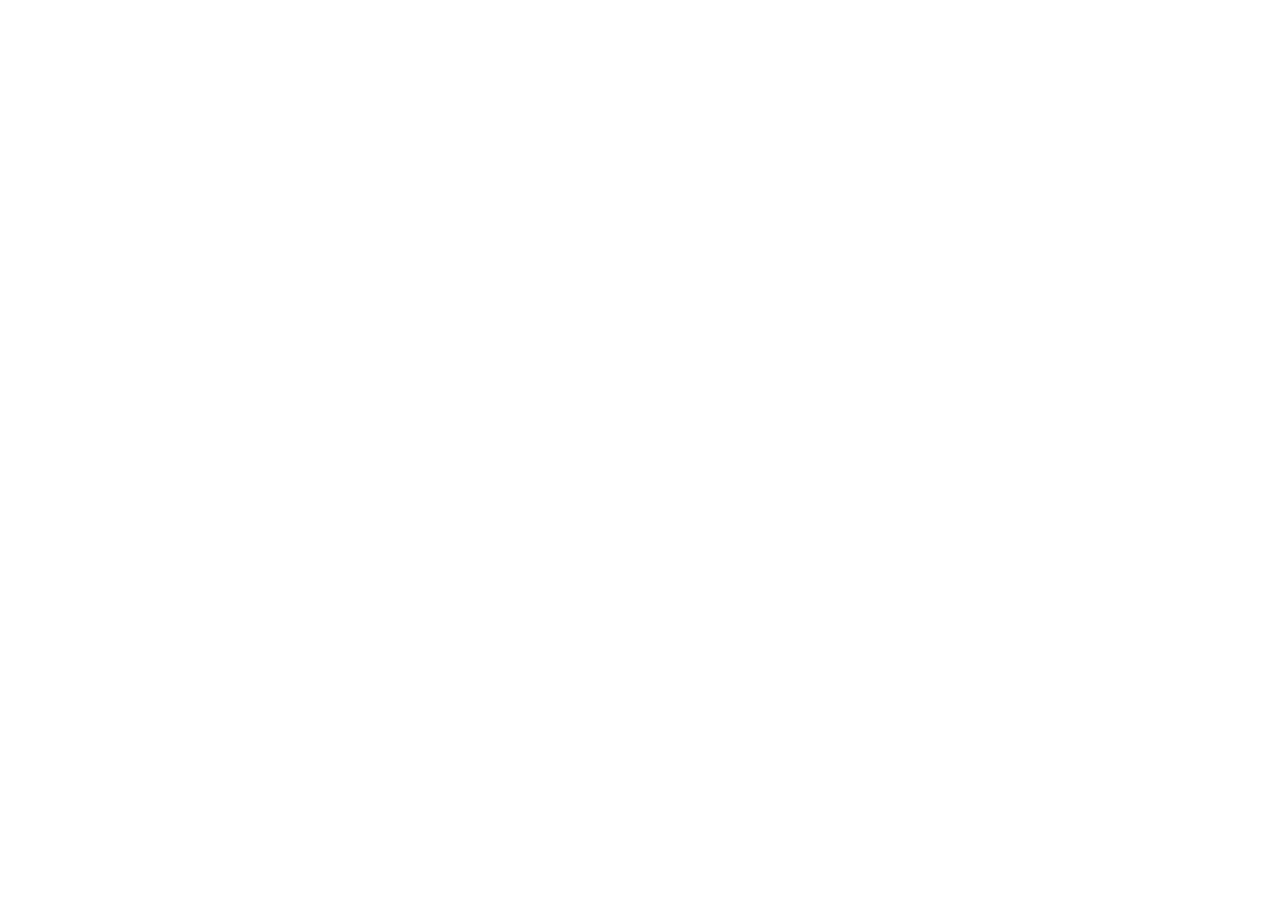
==== app/web/index.html @ 607d330f "Add Phase 6 Flutter app shell with Firebase Auth and chat UI - Chat screen with governing body selec" ====
<!DOCTYPE html>
<html>
<head>
  <!--
    If you are serving your web app in a path other than the root, change the
    href value below to reflect the base path you are serving from.

    The path provided below has to start and end with a slash "/" in order for
    it to work correctly.

    For more details:
    * https://developer.mozilla.org/en-US/docs/Web/HTML/Element/base

    This is a placeholder for base href that will be replaced by the value of
    the `--base-href` argument provided to `flutter build`.
  -->
  <base href="$FLUTTER_BASE_HREF">

  <meta charset="UTF-8">
  <meta content="IE=Edge" http-equiv="X-UA-Compatible">
  <meta name="description" content="A new Flutter project.">

  <!-- iOS meta tags & icons -->
  <meta name="mobile-web-app-capable" content="yes">
  <meta name="apple-mobile-web-app-status-bar-style" content="black">
  <meta name="apple-mobile-web-app-title" content="rules_lookup">
  <link rel="apple-touch-icon" href="icons/Icon-192.png">

  <!-- Favicon -->
  <link rel="icon" type="image/png" href="favicon.png"/>

  <title>rules_lookup</title>
  <link rel="manifest" href="manifest.json">
</head>
<body>
  <script src="flutter_bootstrap.js" async></script>
</body>
</html>
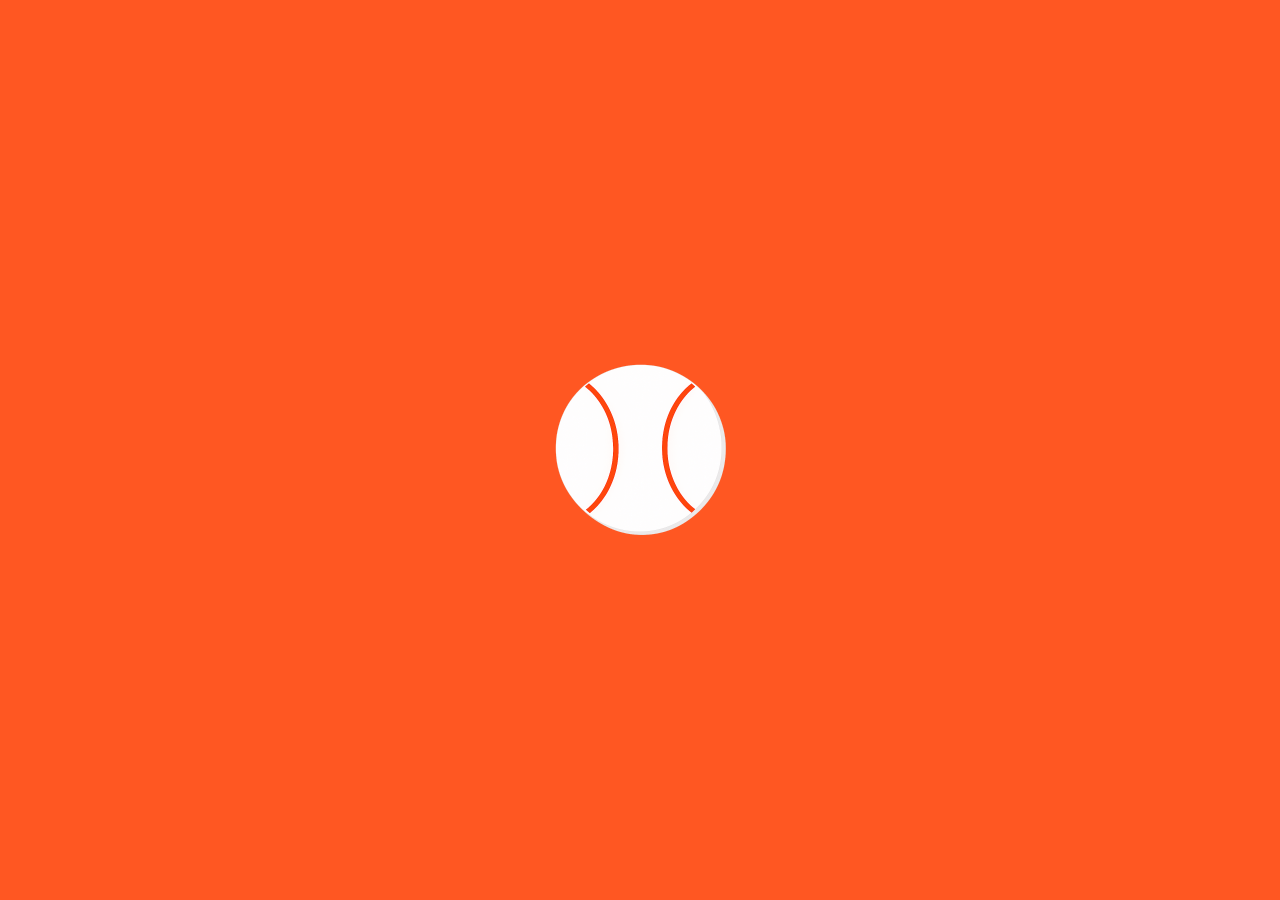
==== commit f82c68e0: "Add app icon, splash screen, and rename display name to RulesAI Co-Authored-By: Claude Sonnet 4.6 <n" ====
--- a/app/web/index.html
+++ b/app/web/index.html
@@ -1,6 +1,4 @@
-<!DOCTYPE html>
-<html>
-<head>
+<!DOCTYPE html><html><head>
   <!--
     If you are serving your web app in a path other than the root, change the
     href value below to reflect the base path you are serving from.
@@ -27,12 +25,93 @@
   <link rel="apple-touch-icon" href="icons/Icon-192.png">
 
   <!-- Favicon -->
-  <link rel="icon" type="image/png" href="favicon.png"/>
+  <link rel="icon" type="image/png" href="favicon.png">
 
   <title>rules_lookup</title>
   <link rel="manifest" href="manifest.json">
+  
+  
+  <meta content="width=device-width, initial-scale=1.0, maximum-scale=1.0, user-scalable=no" name="viewport">
+  
+  
+  
+  
+  <style id="splash-screen-style">
+    html {
+      height: 100%
+    }
+
+    body {
+      margin: 0;
+      min-height: 100%;
+      background-color: #FF5722;
+          background-size: 100% 100%;
+    }
+
+    .center {
+      margin: 0;
+      position: absolute;
+      top: 50%;
+      left: 50%;
+      -ms-transform: translate(-50%, -50%);
+      transform: translate(-50%, -50%);
+    }
+
+    .contain {
+      display:block;
+      width:100%; height:100%;
+      object-fit: contain;
+    }
+
+    .stretch {
+      display:block;
+      width:100%; height:100%;
+    }
+
+    .cover {
+      display:block;
+      width:100%; height:100%;
+      object-fit: cover;
+    }
+
+    .bottom {
+      position: absolute;
+      bottom: 0;
+      left: 50%;
+      -ms-transform: translate(-50%, 0);
+      transform: translate(-50%, 0);
+    }
+
+    .bottomLeft {
+      position: absolute;
+      bottom: 0;
+      left: 0;
+    }
+
+    .bottomRight {
+      position: absolute;
+      bottom: 0;
+      right: 0;
+    }
+  </style>
+  <script id="splash-screen-script">
+    function removeSplashFromWeb() {
+      document.getElementById("splash")?.remove();
+      document.getElementById("splash-branding")?.remove();
+      document.body.style.background = "transparent";
+    }
+  </script>
 </head>
 <body>
-  <script src="flutter_bootstrap.js" async></script>
-</body>
-</html>
+  <picture id="splash">
+      <source srcset="splash/img/light-1x.png 1x, splash/img/light-2x.png 2x, splash/img/light-3x.png 3x, splash/img/light-4x.png 4x" media="(prefers-color-scheme: light)">
+      <source srcset="splash/img/dark-1x.png 1x, splash/img/dark-2x.png 2x, splash/img/dark-3x.png 3x, splash/img/dark-4x.png 4x" media="(prefers-color-scheme: dark)">
+      <img class="center" aria-hidden="true" src="splash/img/light-1x.png" alt="">
+  </picture>
+  
+  
+  
+  <script src="flutter_bootstrap.js" async=""></script>
+
+
+</body></html>
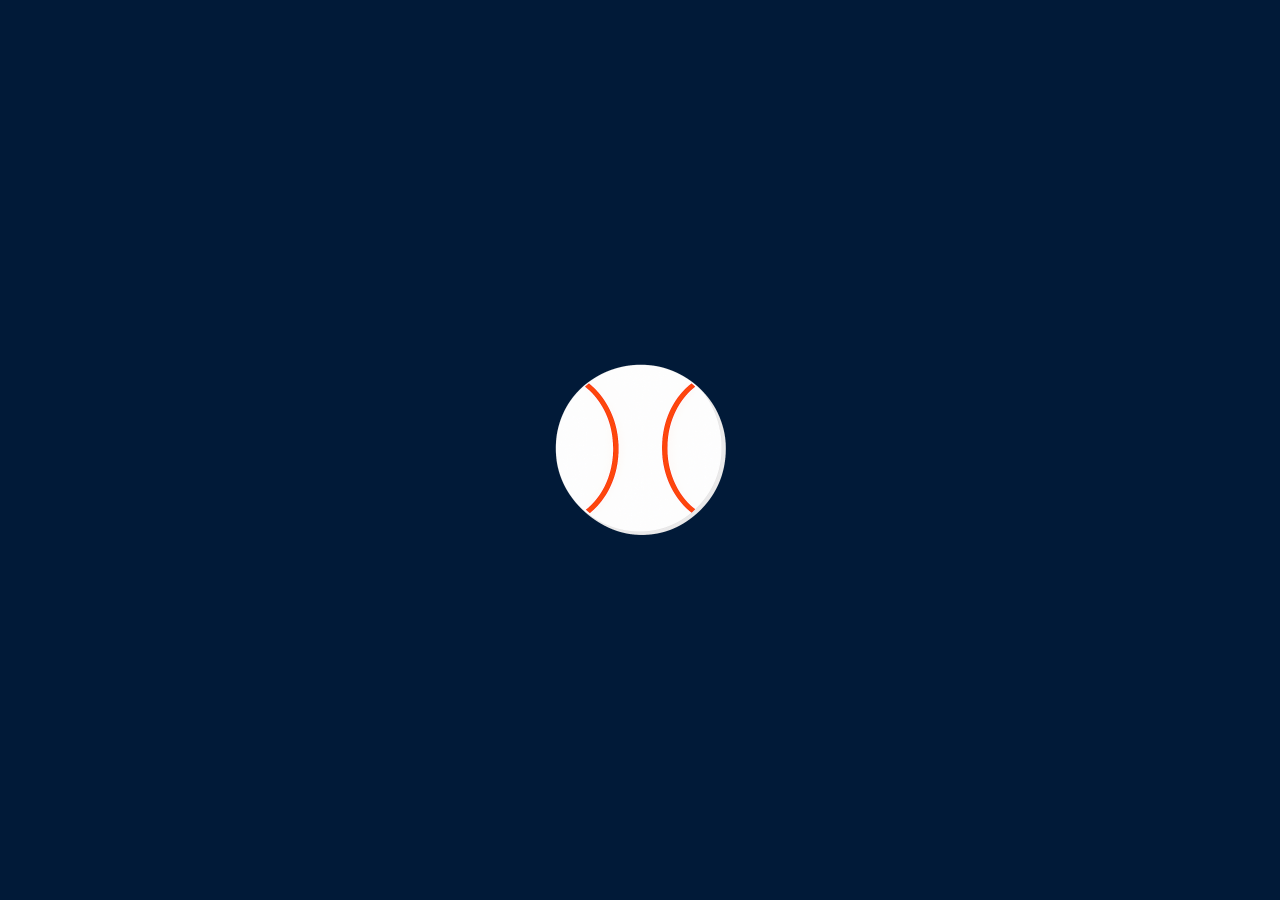
==== commit 05963a27: "Update branding: new logo, blue color scheme, and UI copy polish Replaces orange baseball icon and d" ====
--- a/app/web/index.html
+++ b/app/web/index.html
@@ -36,6 +36,8 @@
   
   
   
+  
+  
   <style id="splash-screen-style">
     html {
       height: 100%
@@ -44,7 +46,7 @@
     body {
       margin: 0;
       min-height: 100%;
-      background-color: #FF5722;
+      background-color: #011A38;
           background-size: 100% 100%;
     }
 
@@ -111,6 +113,7 @@
   
   
   
+  
   <script src="flutter_bootstrap.js" async=""></script>
 
 
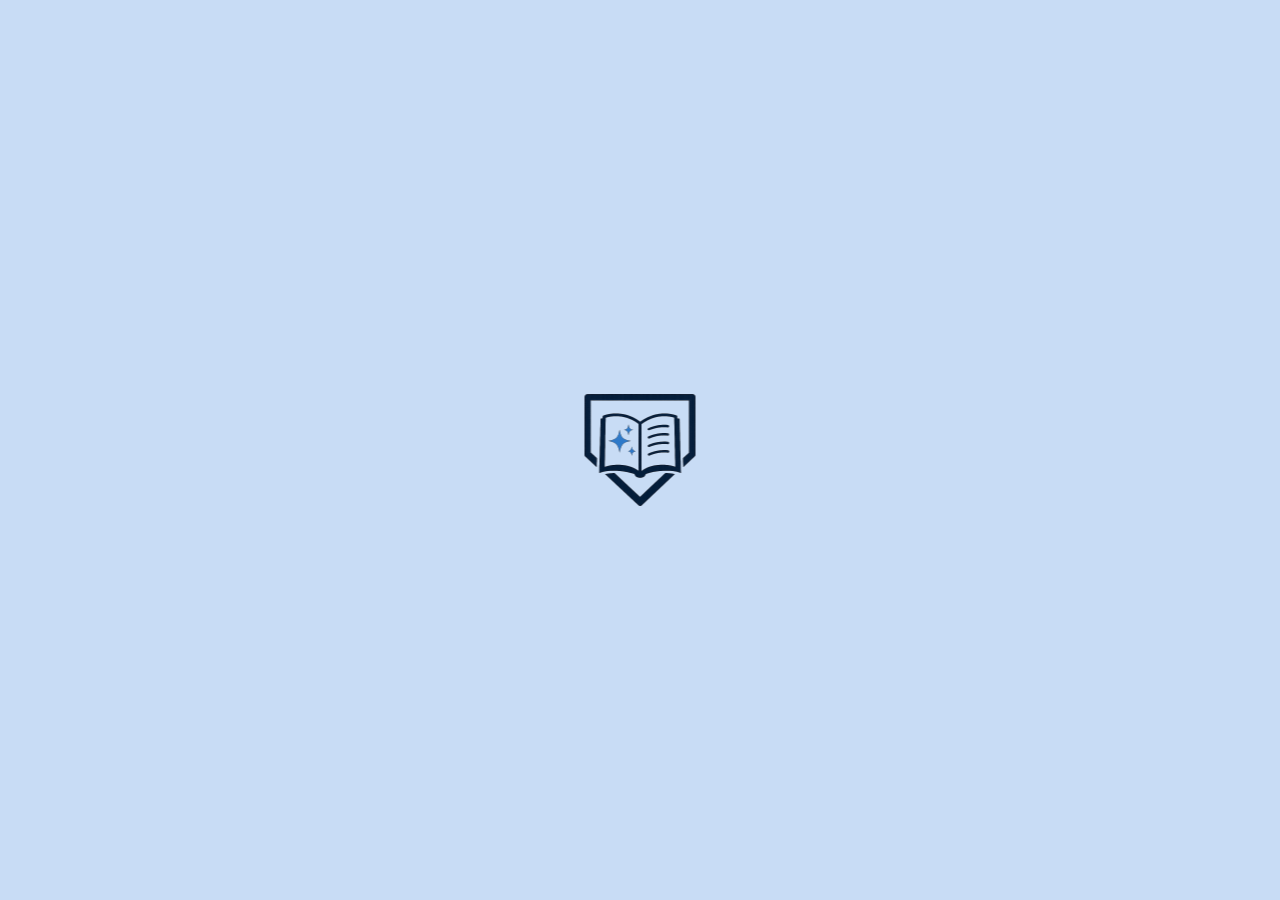
==== commit 7506f38e: "UI polish: updated app icon, splash screen, and chat bubble color Replaces app icon with new version" ====
--- a/app/web/index.html
+++ b/app/web/index.html
@@ -38,6 +38,12 @@
   
   
   
+  
+  
+  
+  
+  
+  
   <style id="splash-screen-style">
     html {
       height: 100%
@@ -46,7 +52,7 @@
     body {
       margin: 0;
       min-height: 100%;
-      background-color: #011A38;
+      background-color: #C8DCF5;
           background-size: 100% 100%;
     }
 
@@ -114,6 +120,9 @@
   
   
   
+  
+  
+  
   <script src="flutter_bootstrap.js" async=""></script>
 
 
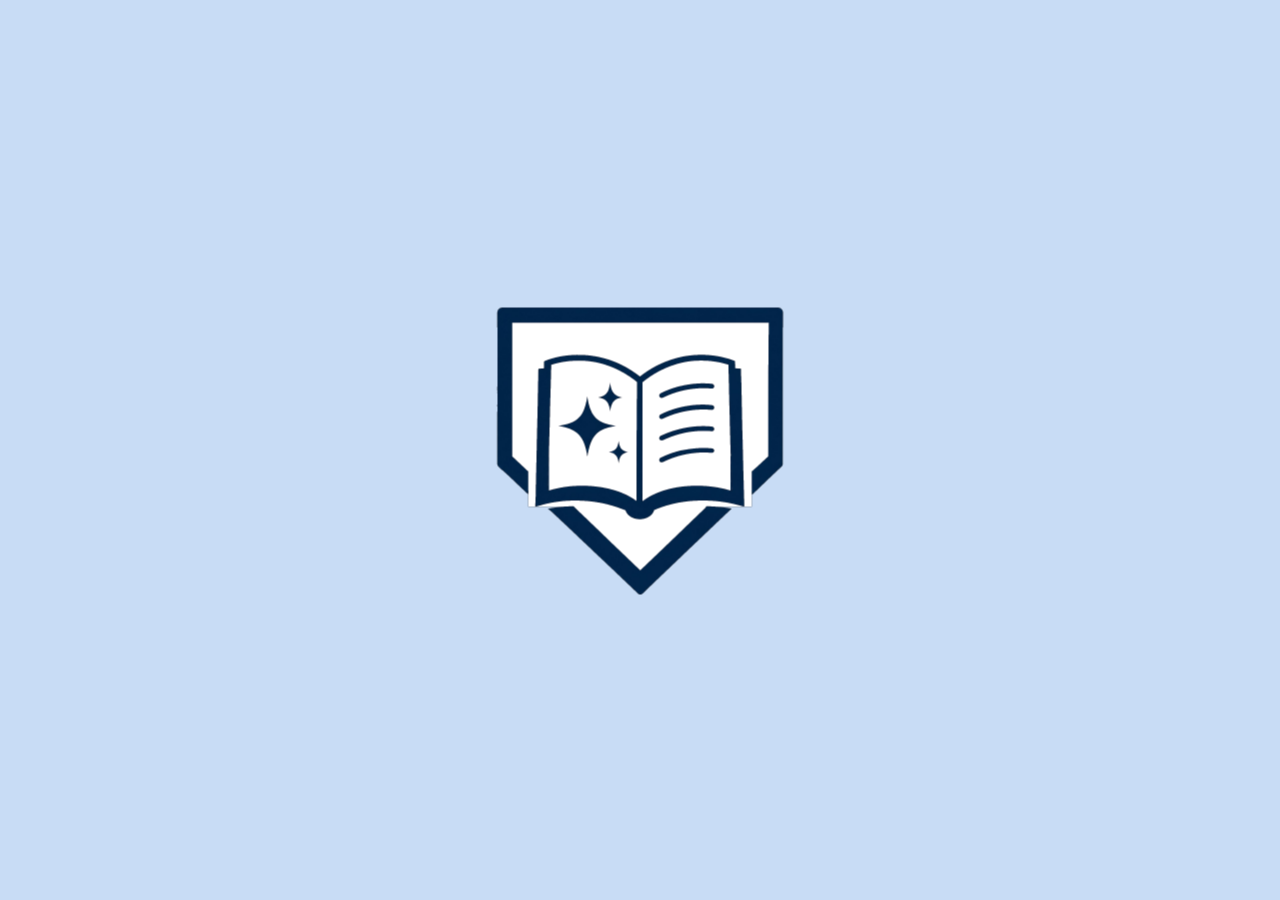
==== commit 50e7cc0f: "Update logo and app icon with transparent PNGs; regenerate all assets Replaces logo.png and app_icon" ====
--- a/app/web/index.html
+++ b/app/web/index.html
@@ -32,6 +32,10 @@
   
   
   <meta content="width=device-width, initial-scale=1.0, maximum-scale=1.0, user-scalable=no" name="viewport">
+  
+  
+  
+  
   
   
   
@@ -123,6 +127,8 @@
   
   
   
+  
+  
   <script src="flutter_bootstrap.js" async=""></script>
 
 
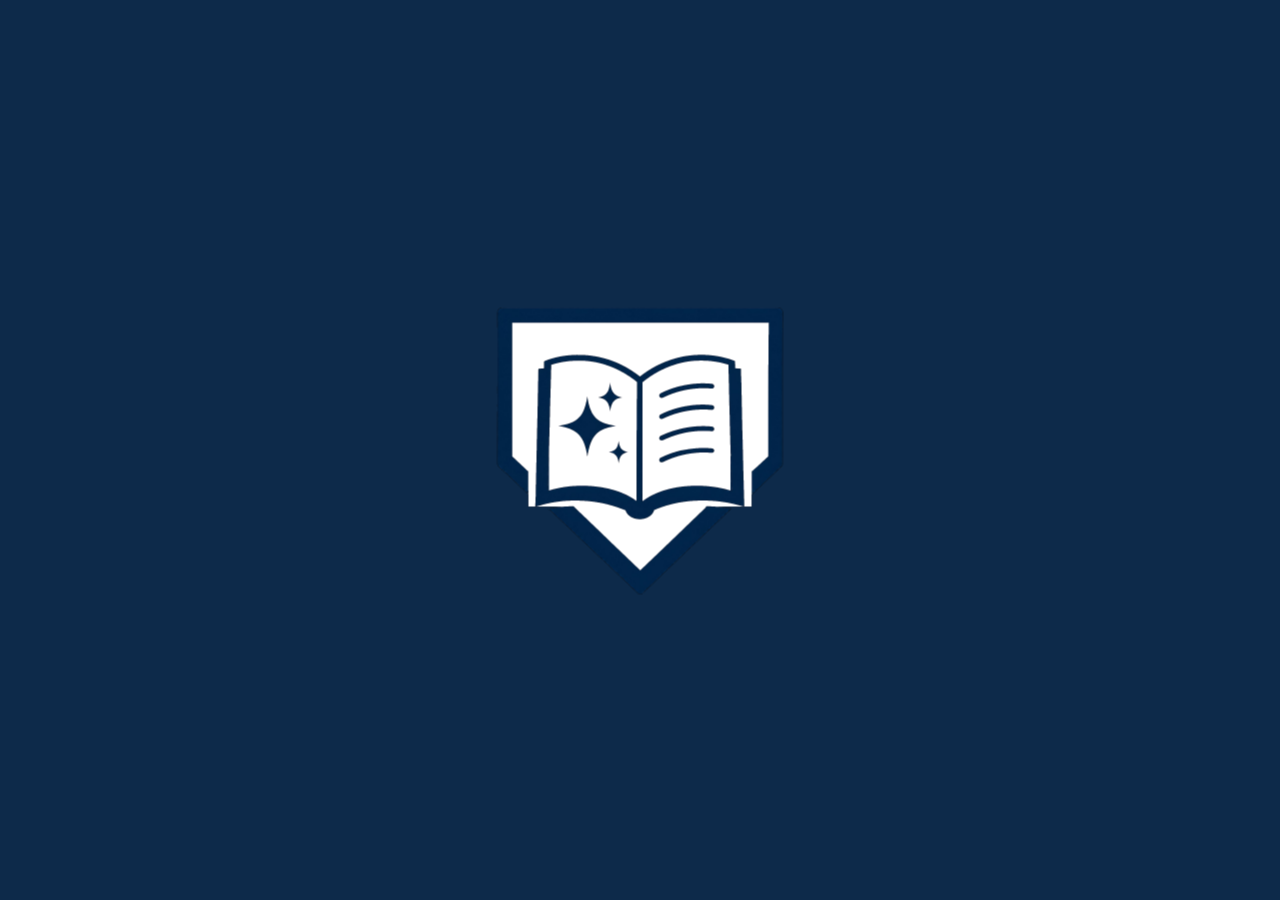
==== commit cfbc3981: "Wire RevenueCat to dedicated project and update splash to navy background - Point SDK to new RulesAI" ====
--- a/app/web/index.html
+++ b/app/web/index.html
@@ -48,6 +48,8 @@
   
   
   
+  
+  
   <style id="splash-screen-style">
     html {
       height: 100%
@@ -56,7 +58,7 @@
     body {
       margin: 0;
       min-height: 100%;
-      background-color: #C8DCF5;
+      background-color: #0D2A4A;
           background-size: 100% 100%;
     }
 
@@ -129,6 +131,7 @@
   
   
   
+  
   <script src="flutter_bootstrap.js" async=""></script>
 
 
